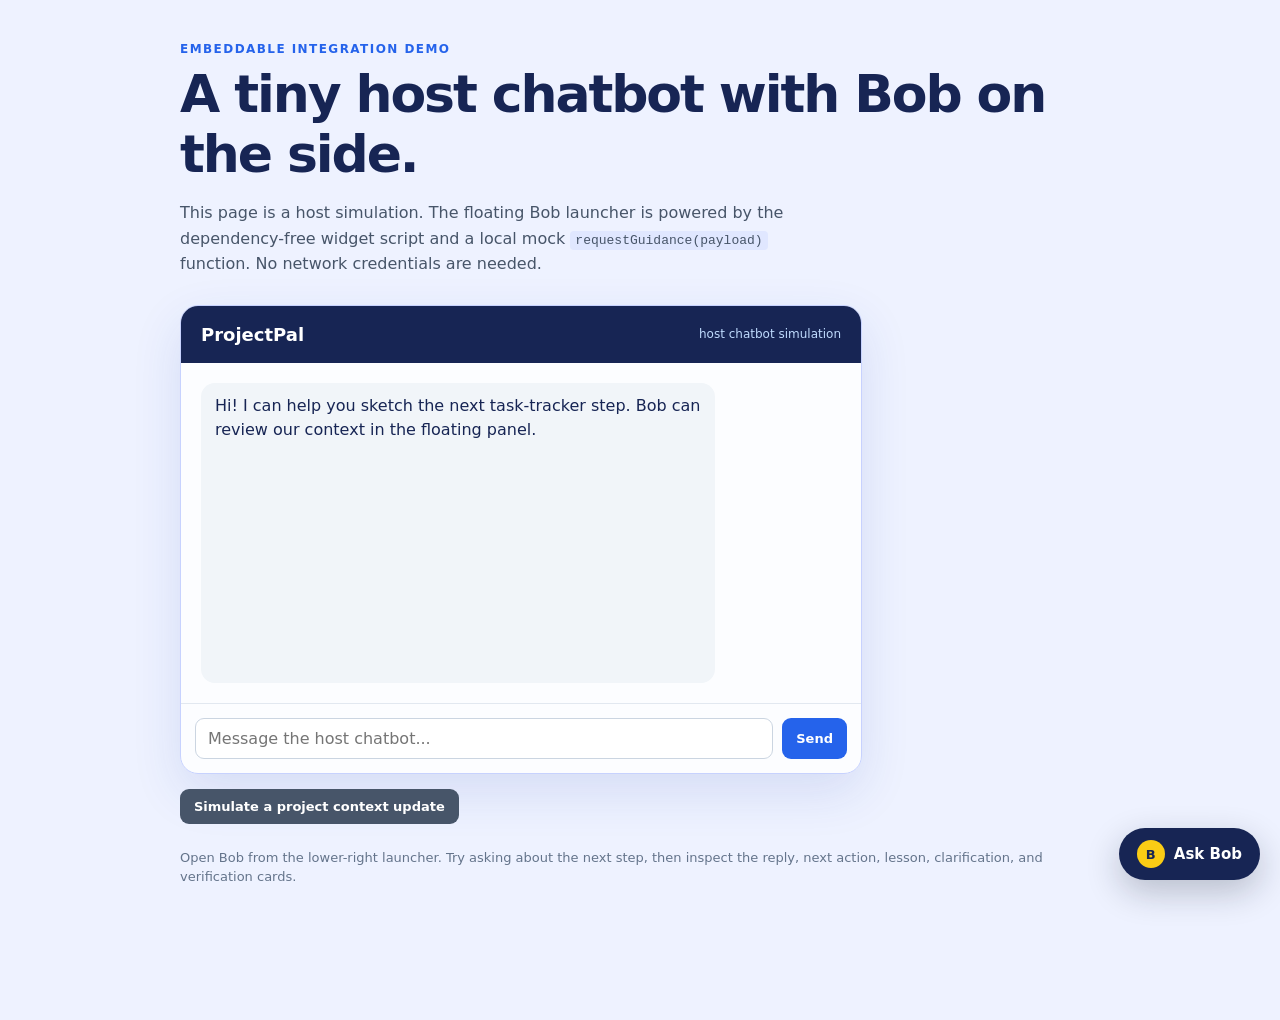
==== integrations/widget/demo.html @ 6cc9475f "feat: add floating Bob mentor widget" ====
<!doctype html>
<html lang="en">
<head>
  <meta charset="utf-8">
  <meta name="viewport" content="width=device-width, initial-scale=1">
  <title>Bob widget demo</title>
  <style>
    :root { color-scheme: light; font-family: Inter, ui-sans-serif, system-ui, sans-serif; }
    body { background: #eef2ff; color: #172554; margin: 0; }
    .shell { margin: 0 auto; max-width: 920px; padding: 42px 20px 120px; }
    .eyebrow { color: #2563eb; font-size: 12px; font-weight: 800; letter-spacing: .12em; text-transform: uppercase; }
    h1 { font-size: clamp(30px, 5vw, 52px); letter-spacing: -.04em; margin: 8px 0 10px; }
    .intro { color: #475569; line-height: 1.6; max-width: 650px; }
    .chat { background: rgba(255,255,255,.86); border: 1px solid #c7d2fe; border-radius: 18px; box-shadow: 0 18px 50px rgba(30, 64, 175, .12); margin-top: 28px; max-width: 680px; overflow: hidden; }
    .chat__head { align-items: center; background: #172554; color: #fff; display: flex; justify-content: space-between; padding: 18px 20px; }
    .chat__head strong { font-size: 18px; }
    .chat__head span { color: #bfdbfe; font-size: 12px; }
    .chat__log { display: grid; gap: 12px; min-height: 300px; padding: 20px; }
    .bubble { border-radius: 14px; line-height: 1.5; max-width: 76%; padding: 11px 14px; }
    .bubble--assistant { background: #f1f5f9; justify-self: start; }
    .bubble--user { background: #dbeafe; justify-self: end; }
    .chat__form { border-top: 1px solid #e2e8f0; display: flex; gap: 9px; padding: 14px; }
    .chat__form input { border: 1px solid #cbd5e1; border-radius: 9px; flex: 1; font: inherit; min-width: 0; padding: 10px 12px; }
    .chat__form button, .context-button { background: #2563eb; border: 0; border-radius: 9px; color: #fff; cursor: pointer; font: inherit; font-size: 13px; font-weight: 800; padding: 10px 14px; }
    .context-button { background: #475569; margin-top: 15px; }
    .note { color: #64748b; font-size: 13px; line-height: 1.5; margin-top: 24px; }
    code { background: #e0e7ff; border-radius: 4px; padding: 2px 5px; }
  </style>
</head>
<body>
  <main class="shell">
    <div class="eyebrow">Embeddable integration demo</div>
    <h1>A tiny host chatbot with Bob on the side.</h1>
    <p class="intro">This page is a host simulation. The floating Bob launcher is powered by the dependency-free widget script and a local mock <code>requestGuidance(payload)</code> function. No network credentials are needed.</p>

    <section class="chat" aria-label="Demo host chatbot">
      <div class="chat__head">
        <strong>ProjectPal</strong>
        <span>host chatbot simulation</span>
      </div>
      <div class="chat__log" id="chat-log" aria-live="polite"></div>
      <form class="chat__form" id="chat-form">
        <input id="chat-input" autocomplete="off" placeholder="Message the host chatbot..." aria-label="Message the host chatbot">
        <button type="submit">Send</button>
      </form>
    </section>
    <button class="context-button" id="context-button" type="button">Simulate a project context update</button>
    <p class="note">Open Bob from the lower-right launcher. Try asking about the next step, then inspect the reply, next action, lesson, clarification, and verification cards.</p>
  </main>

  <script src="./bob-agent-widget.js"></script>
  <script>
    (function () {
      "use strict";
      var log = document.getElementById("chat-log");
      var form = document.getElementById("chat-form");
      var input = document.getElementById("chat-input");
      var contextButton = document.getElementById("context-button");
      var context = {
        scope: "demo",
        project: {
          projectName: "Tiny Task Tracker",
          objective: "Help a beginner plan a small task list without losing data."
        },
        currentScreen: "Task list",
        constraints: ["Keep the first version simple", "Verify changes manually"]
      };

      function addBubble(role, message) {
        var bubble = document.createElement("div");
        bubble.className = "bubble bubble--" + role;
        bubble.textContent = message;
        log.appendChild(bubble);
        log.scrollTop = log.scrollHeight;
      }

      function mockRequestGuidance(payload) {
        return new Promise(function (resolve) {
          window.setTimeout(function () {
            resolve({
              status: "success",
              data: {
                contractVersion: "agent-analysis.v1",
                untrusted: true,
                reply: "Start by making the task's state explicit. A small, named model will make the next UI decision easier to verify.",
                nextAction: {
                  text: "Write down the fields a task needs, then implement one add-task path.",
                  reason: "A narrow vertical slice keeps the first test observable.",
                  untrusted: true
                },
                lesson: {
                  title: "Lesson: make state visible",
                  text: "When a feature has a clear input, state change, and visible result, you can check it without guessing.",
                  untrusted: true
                },
                clarification: {
                  question: "Should tasks survive a page refresh in the first version?",
                  reason: "The storage choice changes the smallest safe implementation.",
                  untrusted: true
                },
                verification: {
                  suggestions: [
                    "Add a task with an empty title and decide the expected validation.",
                    "Refresh after adding a task and record what actually happens."
                  ],
                  limitations: ["The mock host did not inspect code or run tests."],
                  untrusted: true
                },
                receivedQuestion: payload.userMessage
              }
            });
          }, 450);
        });
      }

      var bob = window.BobAgentWidget.create({
        source: "demo-host-chatbot",
        conversationId: "demo-projectpal-conversation",
        context: context,
        requestGuidance: mockRequestGuidance
      });

      addBubble("assistant", "Hi! I can help you sketch the next task-tracker step. Bob can review our context in the floating panel.");
      bob.addMessage({ role: "assistant", text: "Hi! I can help you sketch the next task-tracker step." });

      form.addEventListener("submit", function (event) {
        event.preventDefault();
        var message = input.value.trim();
        if (!message) return;
        addBubble("user", message);
        bob.addMessage({ role: "user", text: message });
        input.value = "";
        window.setTimeout(function () {
          var response = "That is a useful question. I would make the smallest observable change first.";
          addBubble("assistant", response);
          bob.addMessage({ role: "assistant", text: response });
        }, 250);
      });

      contextButton.addEventListener("click", function () {
        context = Object.assign({}, context, { currentScreen: "Validation notes", scope: "demo-review" });
        bob.setContext(context).open();
        contextButton.textContent = "Context updated: validation notes";
      });
    }());
  </script>
</body>
</html>
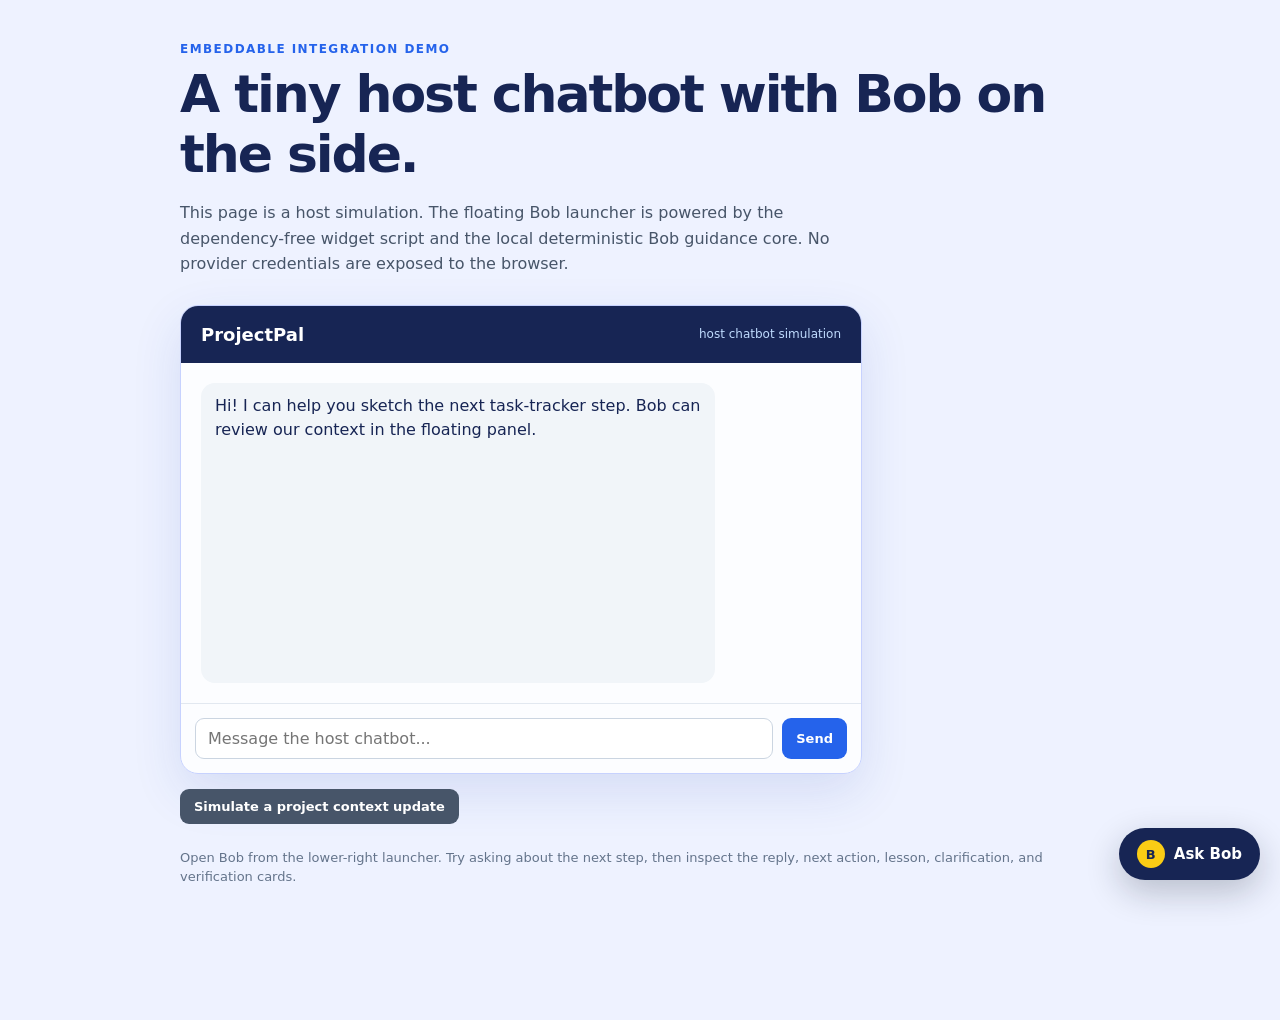
==== commit 91ddcc87: "feat: connect Bob guidance core to workspace" ====
--- a/integrations/widget/demo.html
+++ b/integrations/widget/demo.html
@@ -31,7 +31,7 @@
   <main class="shell">
     <div class="eyebrow">Embeddable integration demo</div>
     <h1>A tiny host chatbot with Bob on the side.</h1>
-    <p class="intro">This page is a host simulation. The floating Bob launcher is powered by the dependency-free widget script and a local mock <code>requestGuidance(payload)</code> function. No network credentials are needed.</p>
+    <p class="intro">This page is a host simulation. The floating Bob launcher is powered by the dependency-free widget script and the local deterministic Bob guidance core. No provider credentials are exposed to the browser.</p>
 
     <section class="chat" aria-label="Demo host chatbot">
       <div class="chat__head">
@@ -74,50 +74,32 @@
         log.scrollTop = log.scrollHeight;
       }
 
-      function mockRequestGuidance(payload) {
-        return new Promise(function (resolve) {
-          window.setTimeout(function () {
-            resolve({
-              status: "success",
-              data: {
-                contractVersion: "agent-analysis.v1",
-                untrusted: true,
-                reply: "Start by making the task's state explicit. A small, named model will make the next UI decision easier to verify.",
-                nextAction: {
-                  text: "Write down the fields a task needs, then implement one add-task path.",
-                  reason: "A narrow vertical slice keeps the first test observable.",
-                  untrusted: true
-                },
-                lesson: {
-                  title: "Lesson: make state visible",
-                  text: "When a feature has a clear input, state change, and visible result, you can check it without guessing.",
-                  untrusted: true
-                },
-                clarification: {
-                  question: "Should tasks survive a page refresh in the first version?",
-                  reason: "The storage choice changes the smallest safe implementation.",
-                  untrusted: true
-                },
-                verification: {
-                  suggestions: [
-                    "Add a task with an empty title and decide the expected validation.",
-                    "Refresh after adding a task and record what actually happens."
-                  ],
-                  limitations: ["The mock host did not inspect code or run tests."],
-                  untrusted: true
-                },
-                receivedQuestion: payload.userMessage
-              }
-            });
-          }, 450);
-        });
-      }
+       function requestGuidance(payload) {
+         return fetch("/v1/agent/guide", {
+           method: "POST",
+           headers: { "Content-Type": "application/json", "Accept": "application/json" },
+           body: JSON.stringify({
+             userQuestion: payload.userMessage,
+             workspaceContext: {
+               source: payload.source,
+               conversationId: payload.conversationId,
+               scope: payload.scope || "unspecified",
+               project: payload.project,
+               messages: payload.messages,
+               capabilities: payload.capabilities
+             }
+           })
+         }).then(function (response) {
+           if (!response.ok) throw new Error("Bob core request failed (HTTP " + response.status + ")");
+           return response.json();
+         });
+       }
 
       var bob = window.BobAgentWidget.create({
         source: "demo-host-chatbot",
         conversationId: "demo-projectpal-conversation",
         context: context,
-        requestGuidance: mockRequestGuidance
+         requestGuidance: requestGuidance
       });
 
       addBubble("assistant", "Hi! I can help you sketch the next task-tracker step. Bob can review our context in the floating panel.");
